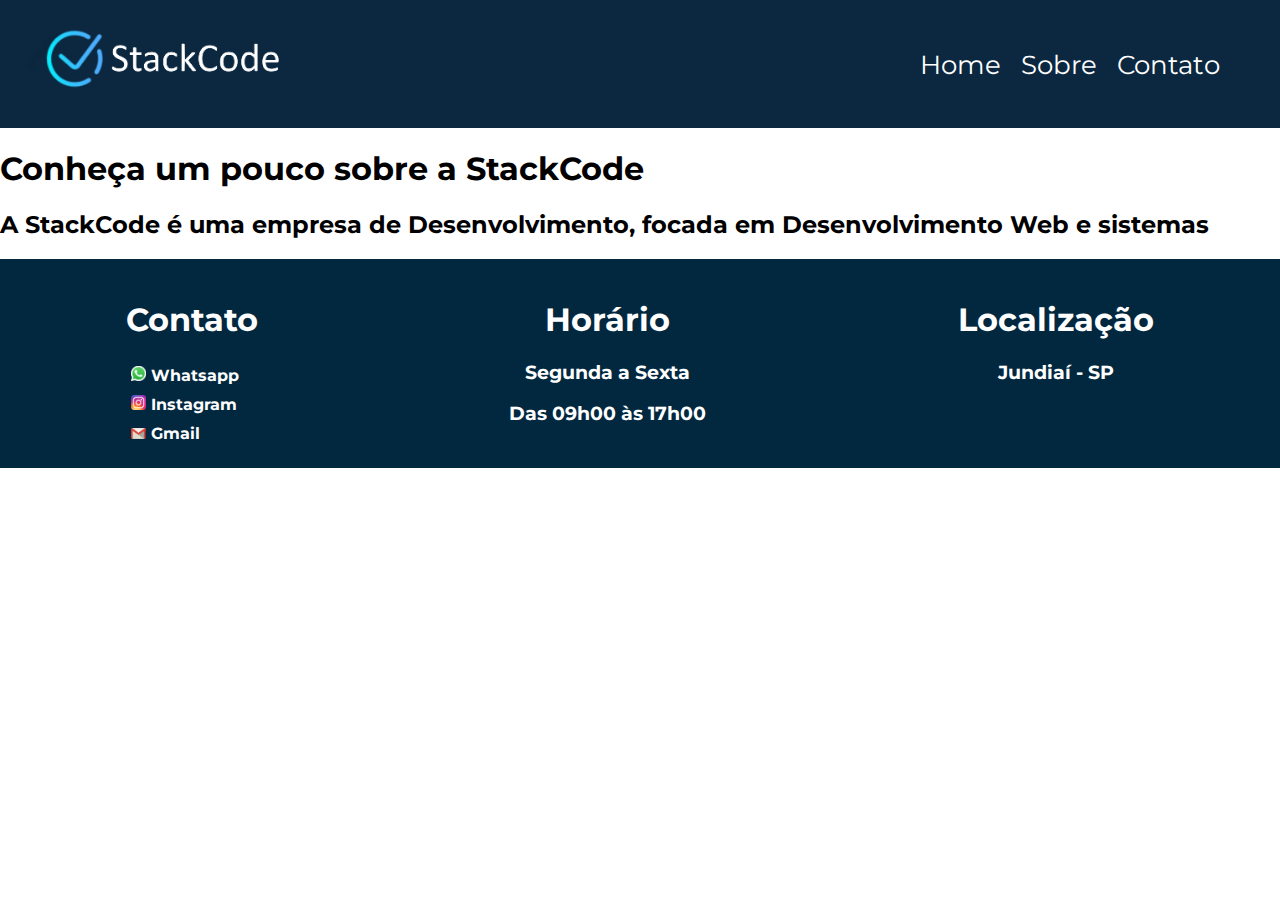
==== paginas/sobre.html @ 27eafa35 "arrumando resposividadev1.2" ====
<!DOCTYPE html>
<html lang="en">
<head>
    <meta charset="UTF-8">
    <meta name="viewport" content="width=device-width, initial-scale=1.0">
    <link href="https://fonts.googleapis.com/css2?family=Montserrat:wght@200&display=swap" rel="stylesheet">
    <link rel="stylesheet" href="sobre.css">
    <title>Document</title>
</head>
<header>
    <div class="container-header">
        <div class="logo">
            <img src="/imgs/imgStackCode/stackCode-horizontal.png" alt="imgLogo">
        </div>
        <div class="container-opcoes">
            <a href="/index.html">Home</a>
            <a href="/paginas/sobre.html">Sobre</a>
            <a href="/paginas/sobre.html">Contato</a>
        </div>
        <div class="container-lineBurger">
            <img class="lineBurger" src="/imgs/icones/line-burguer.png" alt="">
        </div>
    </div>
</header>
<body>
    <h1>Conheça um pouco sobre a StackCode</h1>
    <h2>A StackCode é uma empresa de Desenvolvimento, focada em Desenvolvimento Web e sistemas</h2>
    

    <div class="rodape">
        <div class="rodape-contatos">
            <div class="contatosContainer">
                <h1>Contato</h1>
                <a href="https://wa.me/11966403958">
                    <img src="/imgs/icones/whatsapp.png" alt="Logo do WhatsApp">
                    Whatsapp
                </a>
                <a href="https://www.instagram.com/_stackcode">
                    <img src="/imgs/icones/Instagram_icon.png" alt="Logo do Instagram">
                    Instagram
                </a>
                <a href="https://www.gmail.com">
                    <img src="/imgs/icones/gmail_icon.png" alt="Logo do Gmail">
                    Gmail
                </a>
            </div>
        </div>
        <div class="rodape-horario">
            <h1>Horário</h1>
            <h3>Segunda a Sexta</h3>
            <h3>Das 09h00 às 17h00</h3>
        </div>
        <div class="rodape-endereço">
            <h1>Localização</h1>
            <h3>Jundiaí - SP</h3>
        </div>
    </div>
    
    <script src="index.js"></script>
    </body>
    
    </html>
</html>
---- paginas/sobre.css ----
body {
    margin: 0;
    padding: 0;
    font-family: 'Montserrat', sans-serif;
    overflow-x: hidden;
}
.elemento {
    opacity: 0;
    /* Inicialmente, o elemento está oculto */
    transform: translateY(20px);
    /* O elemento é deslocado para baixo */
    transition: opacity 0.9s ease, transform 0.5s ease;
    /* Transições suaves */
}
.elemento.animado {
    opacity: 1;
    /* O elemento é exibido gradualmente */
    transform: translateY(0);
    /* O elemento é reposicionado para a posição original */
}
header {
    height: 10vw;
    background-color: rgb(12, 40, 64);
    overflow: hidden;
}

.container-header {
    height: 100%;
    width: 100%;
    display: flex;
    justify-content: space-between;
    align-items: center;
}

.logo {
    width: 50%;
}

.logo img {
    max-width: 350px;
    width: 60vw;
}

.container-opcoes {
    margin: 10px;
    margin-right: 50px;
    display: flex;
    color: white;
    font-size: 2vw;
}

.container-opcoes a {
    cursor: pointer;
    margin: 10px;
    color: white;
    text-decoration: none;
}

.container-lineBurger {
    display: none;
    width: 60px;
    margin-right: 20px;
}

.container-lineBurger img {
    display: none;
    width: 10vw;
}


body h1{
    font-family: 'Montserrat', sans-serif;
}

/*rodape------------*/
.rodape {

    color: white;
    width: 100%;
    background-color: rgb(2, 40, 64);
    display: flex;
    justify-content: space-around;
    padding: 20px 0px;
}

.contatosContainer {
    display: flex;
    flex-direction: column;
}

.contatosContainer a {
    color: white;
    text-decoration: none;
    margin: 5px;
    font-weight: bold;
    font-size: 1em;

}

.rodape-contatos img {
    width: 15px;

}

.rodape-endereço,
.rodape-horario {

    text-align: center;

}

.rodape h5 {
    font-size: 1em;
}

@media only screen and (max-width: 640px) {

    .rodape {
        color: white;
        width: 99vw;
        background-color: rgb(2, 40, 64);
        display: flex;
        flex-direction: column;
        justify-content: space-around;
    }

    .contatosContainer {
        display: flex;
        justify-content: center;
        align-items: center;
    }

}
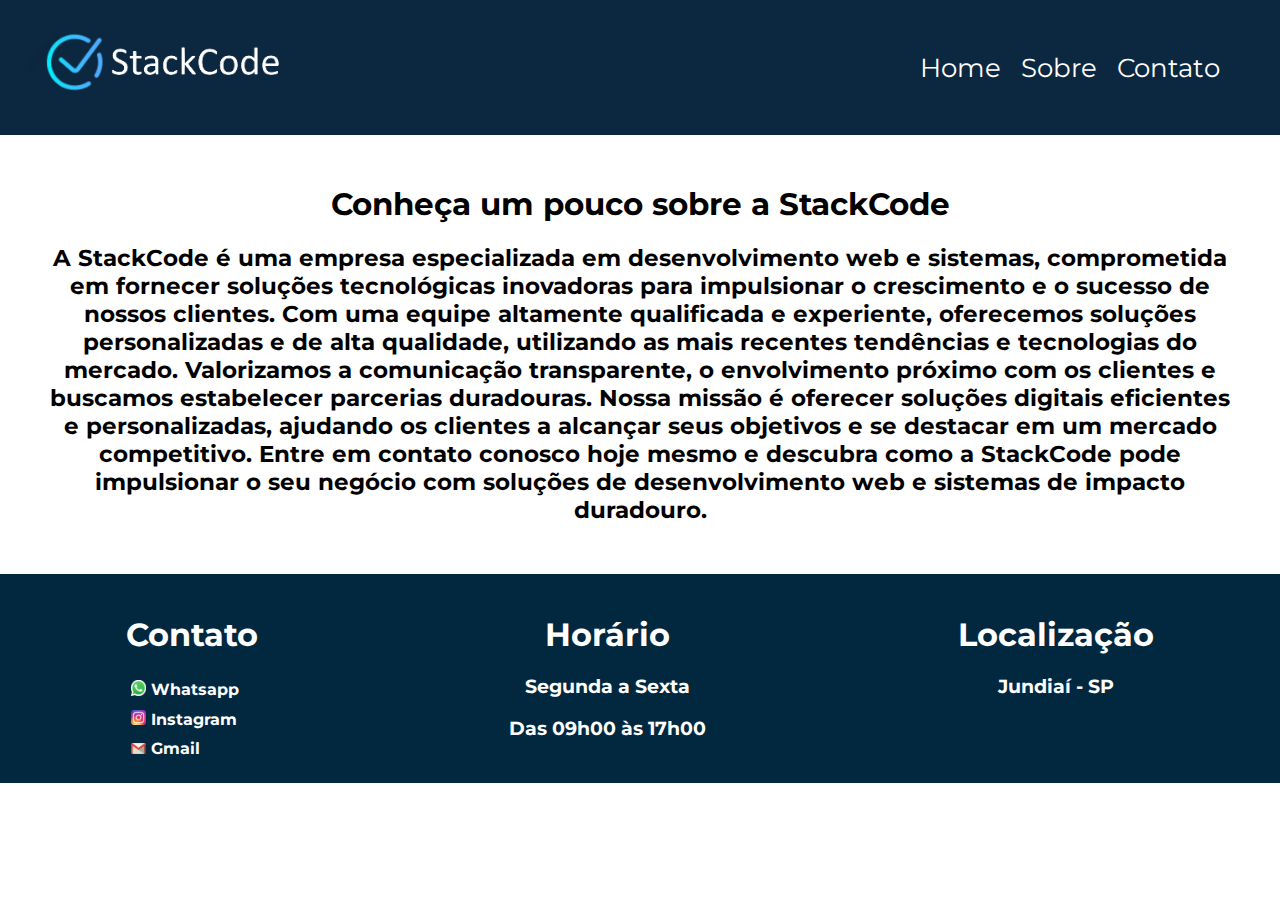
==== commit 35aff2c3: "adicionando aba sobre" ====
--- a/paginas/sobre.html
+++ b/paginas/sobre.html
@@ -5,9 +5,42 @@
     <meta name="viewport" content="width=device-width, initial-scale=1.0">
     <link href="https://fonts.googleapis.com/css2?family=Montserrat:wght@200&display=swap" rel="stylesheet">
     <link rel="stylesheet" href="sobre.css">
-    <title>Document</title>
+    <title>Sobre StackCode</title>
 </head>
+
+<div class="sideBar">
+    <div class="close">
+        <h1 class="closeX">X</h1>
+    </div>
+    <div class="content-sideBar">
+        <a href="/index.html">Home </a>
+    </div>
+    <div class="content-sideBar">
+        <a href="/paginas/sobre.html">Sobre </a>
+    </div>
+    <div class="content-sideBar">
+        <div href="" id="contato-sideBar" style="position: relative; bottom: 30px">Contato </div>
+        <div class="animationContato" open="false">
+            <a href="https://wa.me/11966403958">
+                <img src="/imgs/icones/whatsapp.png" alt="Logo do WhatsApp">
+                Whatsapp
+            </a>
+            <a href="https://www.instagram.com/_stackcode">
+                <img src="/imgs/icones/Instagram_icon.png" alt="Logo do Instagram">
+                Instagram
+            </a>
+            <a href="https://www.gmail.com">
+                <img src="/imgs/icones/gmail_icon.png" alt="Logo do Gmail">
+                Gmail
+            </a>
+        </div>
+    </div>
+</div>
 <header>
+
+
+
+    
     <div class="container-header">
         <div class="logo">
             <img src="/imgs/imgStackCode/stackCode-horizontal.png" alt="imgLogo">
@@ -22,10 +55,22 @@
         </div>
     </div>
 </header>
-<body>
+
+<body class="body">
+    
+    
+
+    <div class="elemento sobre">
     <h1>Conheça um pouco sobre a StackCode</h1>
-    <h2>A StackCode é uma empresa de Desenvolvimento, focada em Desenvolvimento Web e sistemas</h2>
-    
+    <h2>A StackCode é uma empresa especializada em desenvolvimento web e sistemas, comprometida em fornecer soluções
+    tecnológicas inovadoras para impulsionar o crescimento e o sucesso de nossos clientes. Com uma equipe altamente
+    qualificada e experiente, oferecemos soluções personalizadas e de alta qualidade, utilizando as mais recentes tendências
+    e tecnologias do mercado. Valorizamos a comunicação transparente, o envolvimento próximo com os clientes e buscamos
+    estabelecer parcerias duradouras. Nossa missão é oferecer soluções digitais eficientes e personalizadas, ajudando os
+    clientes a alcançar seus objetivos e se destacar em um mercado competitivo. Entre em contato conosco hoje mesmo e
+    descubra como a StackCode pode impulsionar o seu negócio com soluções de desenvolvimento web e sistemas de impacto
+    duradouro.</h2>
+    </div>
 
     <div class="rodape">
         <div class="rodape-contatos">
@@ -56,7 +101,7 @@
         </div>
     </div>
     
-    <script src="index.js"></script>
+    <script src="sobre.js"></script>
     </body>
     
     </html>
--- a/paginas/sobre.css
+++ b/paginas/sobre.css
@@ -12,14 +12,13 @@
     transition: opacity 0.9s ease, transform 0.5s ease;
     /* Transições suaves */
 }
-.elemento.animado {
+.animado {
     opacity: 1;
-    /* O elemento é exibido gradualmente */
     transform: translateY(0);
-    /* O elemento é reposicionado para a posição original */
+    transition: opacity 0.9s ease, transform 0.5s ease;
 }
 header {
-    height: 10vw;
+    height: 15vh;
     background-color: rgb(12, 40, 64);
     overflow: hidden;
 }
@@ -63,15 +62,107 @@
 }
 
 .container-lineBurger img {
-    display: none;
+    
     width: 10vw;
 }
-
-
 body h1{
     font-family: 'Montserrat', sans-serif;
 }
-
+.sobre{
+    text-align: center;
+    font-size: 1.2vw;
+    margin: 50px;
+}
+@media only screen and (max-width: 640px) {
+    .sobre{
+        font-size: 2.5vw;
+    }
+    .container-opcoes {
+        display: none;
+    }
+    .container-lineBurger {
+        display: block;
+        width: 60px;
+        margin-right: 20px;
+    }
+
+}
+/*sideBar*/
+.sideBar {
+    z-index: 99;
+    height: 100vh;
+    width: 00vw;
+    background-color: rgb(12, 40, 64);
+    position: absolute;
+    display: flex;
+    justify-content: space-around;
+    flex-direction: column;
+    align-items: center;
+    overflow: hidden;
+    text-align: center;
+    color: white;
+    font-size: 6.5vw;
+}
+
+.sideBar .close {
+    width: 100%;
+    display: flex;
+    justify-content: end;
+    color: white;
+}
+.closeX{
+    font-size: 5vw;
+}
+
+.sideBar .close h1 {
+    position: absolute;
+    margin: 20px;
+    margin-right: 40px;
+    font-weight: 300;
+}
+
+.content-sideBar {
+    width: 100%;
+    height: calc(100%/3);
+    display: flex;
+    flex-direction: column;
+    align-items: center;
+    justify-content: center;
+}
+
+.sideBar a {
+    text-decoration: none;
+    display: flex;
+    flex-direction: column;
+    align-items: center;
+
+    color: white;
+
+}
+
+.sideBar hr {
+    width: 250%;
+}
+
+.animationContato {
+    transition: 1.5s;
+    display: block;
+    height: 0px;
+    position: relative;
+    overflow: hidden;
+    bottom: 30px;
+}
+
+.content-sideBar img {
+    width: 15px;
+}
+
+.animationContato a {
+    padding: 10px;
+    border-radius: 15px;
+    display: block;
+
+}
 /*rodape------------*/
 .rodape {
 
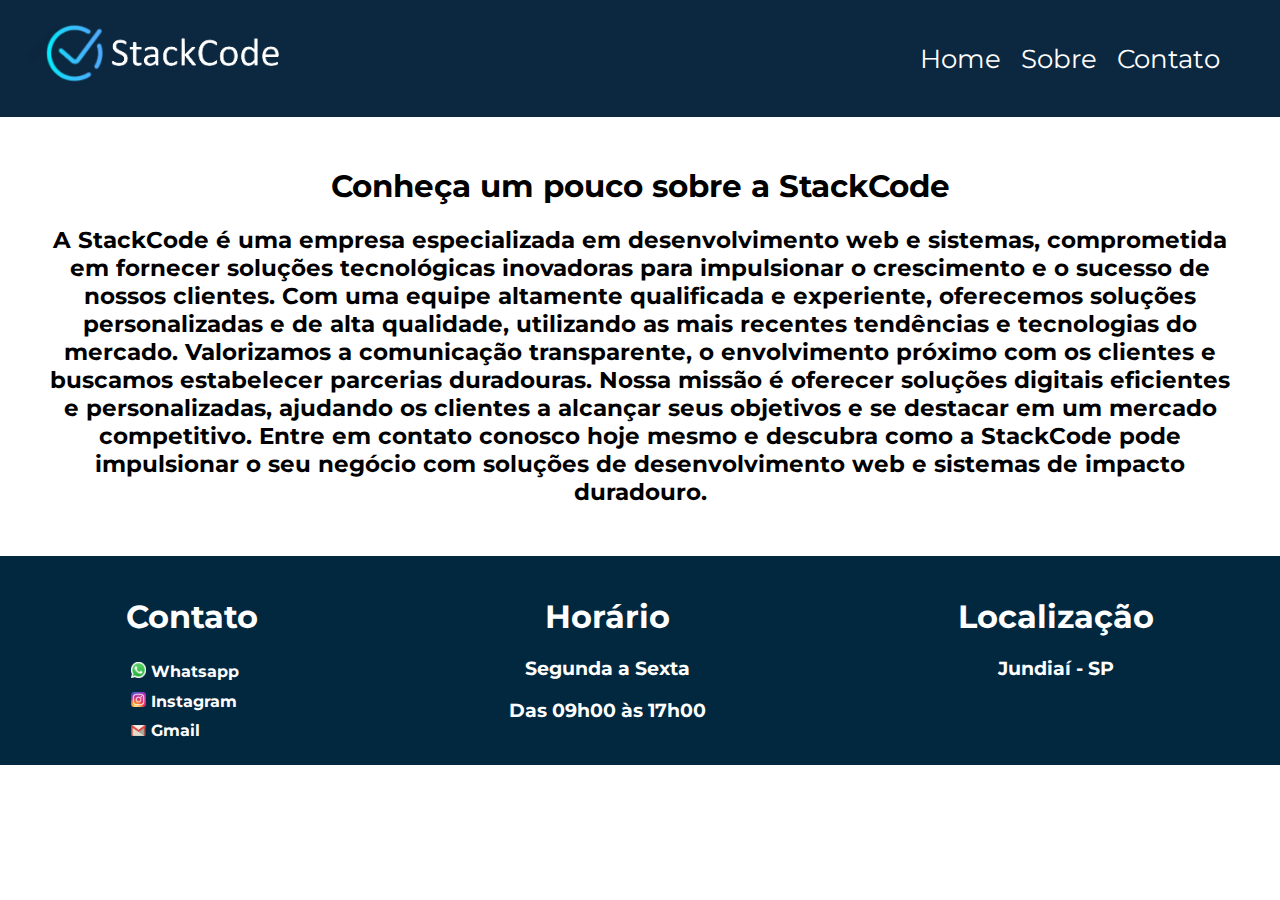
==== commit 8c4a31e1: "adicionando link email" ====
--- a/paginas/sobre.html
+++ b/paginas/sobre.html
@@ -21,7 +21,7 @@
     <div class="content-sideBar">
         <div href="" id="contato-sideBar" style="position: relative; bottom: 30px">Contato </div>
         <div class="animationContato" open="false">
-            <a href="https://wa.me/11966403958">
+            <a href="https://wa.me/5511966403958">
                 <img src="/imgs/icones/whatsapp.png" alt="Logo do WhatsApp">
                 Whatsapp
             </a>
@@ -29,7 +29,7 @@
                 <img src="/imgs/icones/Instagram_icon.png" alt="Logo do Instagram">
                 Instagram
             </a>
-            <a href="https://www.gmail.com">
+            <a href="https://mail.google.com/mail/?view=cm&to=stackcode.dev@gmail.com" target="_blank">
                 <img src="/imgs/icones/gmail_icon.png" alt="Logo do Gmail">
                 Gmail
             </a>
@@ -76,7 +76,7 @@
         <div class="rodape-contatos">
             <div class="contatosContainer">
                 <h1>Contato</h1>
-                <a href="https://wa.me/11966403958">
+                <a href="https://wa.me/5511966403958">
                     <img src="/imgs/icones/whatsapp.png" alt="Logo do WhatsApp">
                     Whatsapp
                 </a>
@@ -84,7 +84,7 @@
                     <img src="/imgs/icones/Instagram_icon.png" alt="Logo do Instagram">
                     Instagram
                 </a>
-                <a href="https://www.gmail.com">
+                <a href="https://mail.google.com/mail/?view=cm&to=stackcode.dev@gmail.com" target="_blank">
                     <img src="/imgs/icones/gmail_icon.png" alt="Logo do Gmail">
                     Gmail
                 </a>
--- a/paginas/sobre.css
+++ b/paginas/sobre.css
@@ -18,7 +18,7 @@
     transition: opacity 0.9s ease, transform 0.5s ease;
 }
 header {
-    height: 15vh;
+    height: 13vh;
     background-color: rgb(12, 40, 64);
     overflow: hidden;
 }
@@ -62,8 +62,7 @@
 }
 
 .container-lineBurger img {
-    
-    width: 10vw;
+    width: 100%;
 }
 body h1{
     font-family: 'Montserrat', sans-serif;
@@ -111,7 +110,7 @@
     color: white;
 }
 .closeX{
-    font-size: 5vw;
+    font-size: 1.5rem;
 }
 
 .sideBar .close h1 {
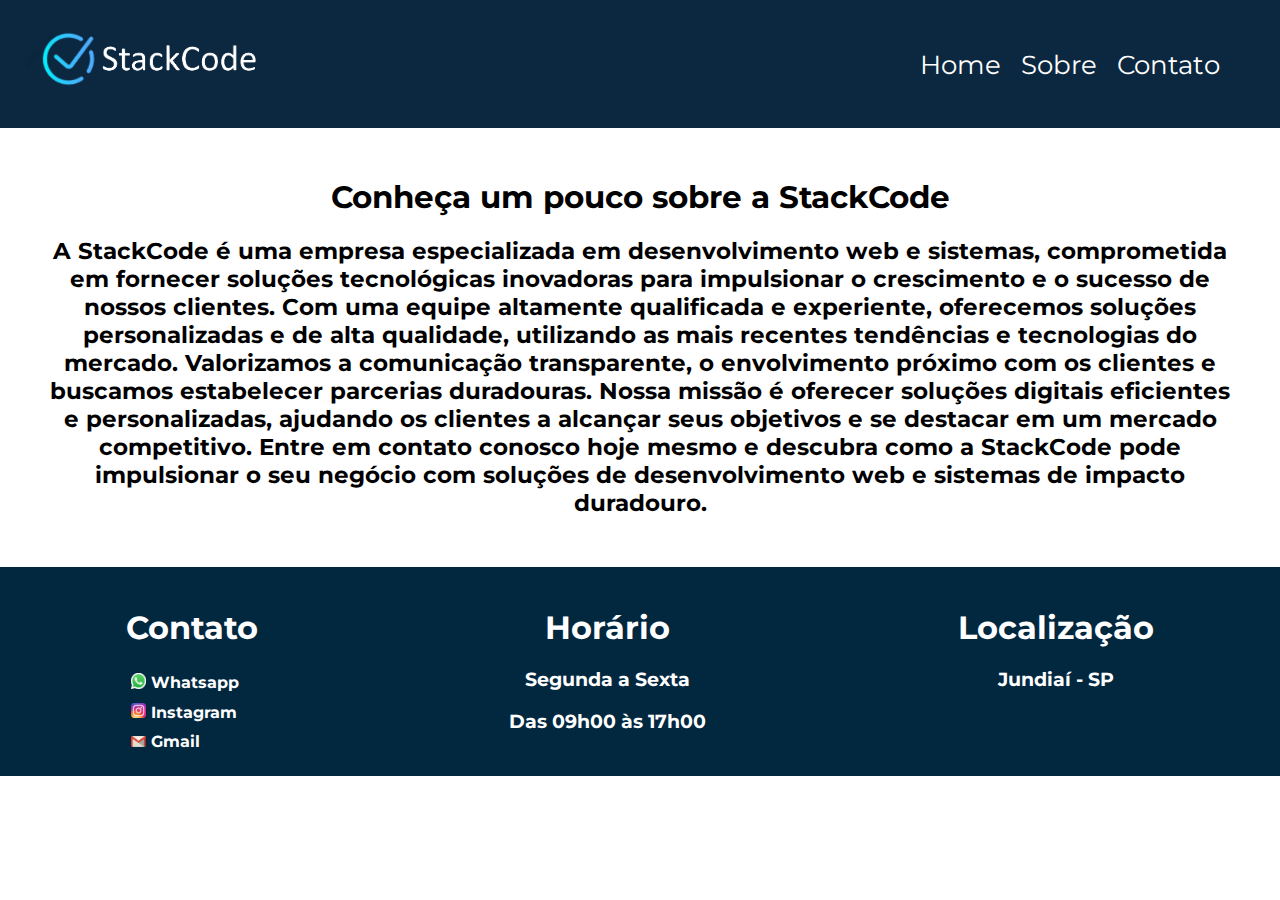
==== commit 99132096: "finalizando" ====
--- a/paginas/sobre.html
+++ b/paginas/sobre.html
@@ -29,7 +29,7 @@
                 <img src="/imgs/icones/Instagram_icon.png" alt="Logo do Instagram">
                 Instagram
             </a>
-            <a href="https://mail.google.com/mail/?view=cm&to=stackcode.dev@gmail.com" target="_blank">
+            <a class="contato-email" href="https://mail.google.com/mail/?view=cm&to=stackcode.dev@gmail.com" target="_blank">
                 <img src="/imgs/icones/gmail_icon.png" alt="Logo do Gmail">
                 Gmail
             </a>
@@ -48,7 +48,20 @@
         <div class="container-opcoes">
             <a href="/index.html">Home</a>
             <a href="/paginas/sobre.html">Sobre</a>
-            <a href="/paginas/sobre.html">Contato</a>
+            <div class="dropdown">
+                <a class="dropbtn">Contato</a>
+                <div class="dropdown-content">
+                    <div class="conteudo-contato">
+                        <a href="https://wa.me/5511966403958" target="_blank">
+                            <img src="/imgs/icones/whatsapp.png" alt="">WhatsAapp</a>
+                        <a href="https://www.instagram.com/_stackcode/" target="_blank">
+                            <img src="/imgs/icones/Instagram_icon.png">Instagram</a>
+                        <a style="margin-bottom:10px ;" href="https://mail.google.com/mail/?view=cm&to=stackcode.dev@gmail.com"
+                            target="_blank">
+                            <img src="/imgs/icones/gmail_icon.png" alt="">Gmail</a>
+                    </div>
+                </div>
+            </div>
         </div>
         <div class="container-lineBurger">
             <img class="lineBurger" src="/imgs/icones/line-burguer.png" alt="">
@@ -84,7 +97,7 @@
                     <img src="/imgs/icones/Instagram_icon.png" alt="Logo do Instagram">
                     Instagram
                 </a>
-                <a href="https://mail.google.com/mail/?view=cm&to=stackcode.dev@gmail.com" target="_blank">
+                <a class="contato-email" href="https://mail.google.com/mail/?view=cm&to=stackcode.dev@gmail.com" target="_blank">
                     <img src="/imgs/icones/gmail_icon.png" alt="Logo do Gmail">
                     Gmail
                 </a>
--- a/paginas/sobre.css
+++ b/paginas/sobre.css
@@ -5,7 +5,7 @@
     overflow-x: hidden;
 }
 .elemento {
-    opacity: 0;
+    opacity: 1;
     /* Inicialmente, o elemento está oculto */
     transform: translateY(20px);
     /* O elemento é deslocado para baixo */
@@ -18,9 +18,9 @@
     transition: opacity 0.9s ease, transform 0.5s ease;
 }
 header {
-    height: 13vh;
+    height: 10vw;
     background-color: rgb(12, 40, 64);
-    overflow: hidden;
+   
 }
 
 .container-header {
@@ -37,7 +37,8 @@
 
 .logo img {
     max-width: 350px;
-    width: 60vw;
+ 
+    height: 10vw;
 }
 
 .container-opcoes {
@@ -46,6 +47,7 @@
     display: flex;
     color: white;
     font-size: 2vw;
+    align-items: center;
 }
 
 .container-opcoes a {
@@ -220,4 +222,98 @@
         align-items: center;
     }
 
+}
+.dropdown {
+    position: relative;
+    display: inline-block;
+
+}
+
+.dropbtn {
+    color: white;
+    border-radius: 10px;
+    cursor: pointer;
+
+}
+
+.dropdown-content {
+    width: 110%;
+    height: 0px;
+    visibility: hidden;
+    position: absolute;
+    background-color: rgb(12, 40, 64);
+    border-radius: 10px;
+    transition: 0.4s;
+    overflow: hidden;
+    display: flex;
+    flex-direction: column;
+    justify-content: space-around;
+    margin: auto;
+    align-items: center;
+    z-index: 1;
+
+}
+
+.conteudo-contato {
+    flex-wrap: nowrap;
+    left: 0px;
+    position: relative;
+    display: flex;
+    flex-direction: column;
+    justify-content: center;
+    align-items: center;
+}
+
+.conteudo-contato a img {
+    width: 15px;
+    height: auto;
+    border-radius: 15px;
+    position: absolute;
+    border-radius: 150px;
+    top: -10px;
+    left: 0.5px;
+    bottom: 5px;
+
+}
+
+.conteudo-contato a {
+    font-size: 1.4vw;
+    width: 100%;
+    margin: 20px auto;
+
+}
+
+.conteudo-contato a img {
+    font-size: 50px;
+    position: relative;
+    top: 2px;
+    left: -2px;
+
+}
+
+#containerOptions .conteudo-contato a {
+    box-sizing: content-box;
+    font-size: 17px;
+    width: 110px;
+    position: relative;
+    padding-bottom: 0px;
+    padding-top: 0px;
+    height: 80px;
+    left: 5px;
+    margin-bottom: 7px;
+    text-decoration: none;
+    display: flex;
+    align-items: center;
+
+}
+
+.dropdown:hover .dropdown-content {
+    visibility: visible;
+        height: 190px;
+
+}
+
+.dropdown-content a:hover {
+    background-color: rgb(12, 40, 64);
+    visibility: visible
 }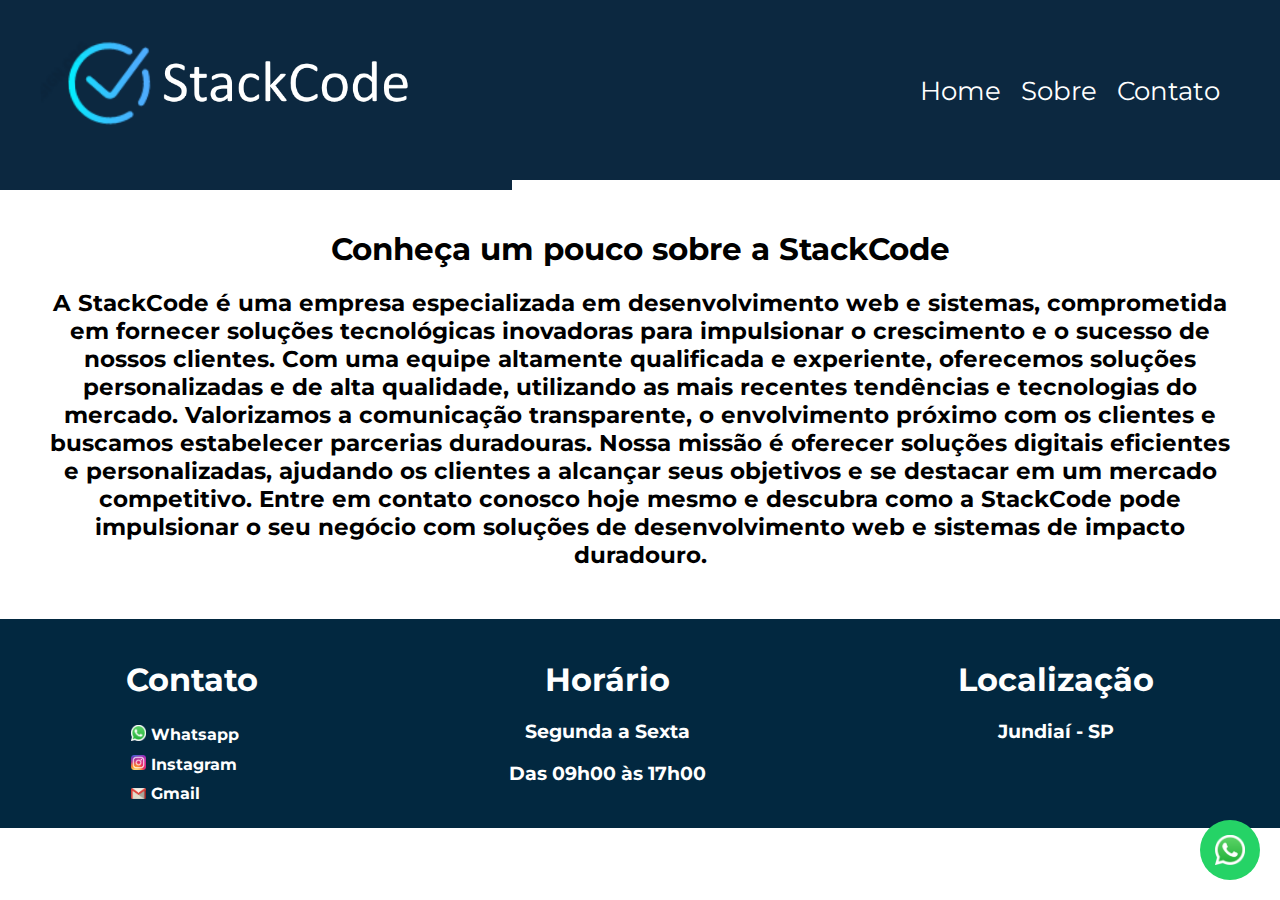
==== commit b4dcd4db: "adicionando btn flutuante whats" ====
--- a/paginas/sobre.html
+++ b/paginas/sobre.html
@@ -36,6 +36,9 @@
         </div>
     </div>
 </div>
+<a href="https://wa.me/5511966403958" target="_blank" class="whatsapp-button">
+    <img src="/imgs/icones/whatsapp.png" alt="WhatsApp Icon">
+</a>
 <header>
 
 
--- a/paginas/sobre.css
+++ b/paginas/sobre.css
@@ -18,9 +18,10 @@
     transition: opacity 0.9s ease, transform 0.5s ease;
 }
 header {
-    height: 10vw;
+    height: 20vh;
     background-color: rgb(12, 40, 64);
    
+
 }
 
 .container-header {
@@ -32,13 +33,12 @@
 }
 
 .logo {
-    width: 50%;
+    width: 40%;
 }
 
 .logo img {
-    max-width: 350px;
- 
-    height: 10vw;
+    width: 100%;
+
 }
 
 .container-opcoes {
@@ -75,6 +75,16 @@
     margin: 50px;
 }
 @media only screen and (max-width: 640px) {
+    header {
+        height: 17vh; 
+    }
+    .logo {
+        width: 70%;
+    }
+    .logo img {
+        width: 100%;
+        
+    }
     .sobre{
         font-size: 2.5vw;
     }
@@ -240,7 +250,6 @@
     width: 110%;
     height: 0px;
     visibility: hidden;
-    position: absolute;
     background-color: rgb(12, 40, 64);
     border-radius: 10px;
     transition: 0.4s;
@@ -251,6 +260,7 @@
     margin: auto;
     align-items: center;
     z-index: 1;
+    position: absolute;
 
 }
 
@@ -276,7 +286,7 @@
 
 }
 
-.conteudo-contato a {
+.conteudo-contato a{
     font-size: 1.4vw;
     width: 100%;
     margin: 20px auto;
@@ -309,11 +319,44 @@
 
 .dropdown:hover .dropdown-content {
     visibility: visible;
-        height: 190px;
+    height: 190px;
 
 }
 
 .dropdown-content a:hover {
     background-color: rgb(12, 40, 64);
     visibility: visible
+}
+/* botao whatsapp------------------------*/
+.whatsapp-button {
+    position: fixed;
+    bottom: 20px;
+    right: 20px;
+    width: 60px;
+    height: 60px;
+    background-color: #25d366;
+    border-radius: 50%;
+    display: flex;
+    align-items: center;
+    justify-content: center;
+    z-index: 999;
+    transition: opacity 0.3s ease;
+}
+
+.whatsapp-button img {
+    width: 50%;
+    height: auto;
+}
+
+@media screen and (max-width: 767px) {
+    .whatsapp-button {
+        width: 50px;
+        height: 50px;
+        bottom: 30px;
+        right: 15px;
+    }
+
+    .whatsapp-button img {
+        width: 60%;
+    }
 }